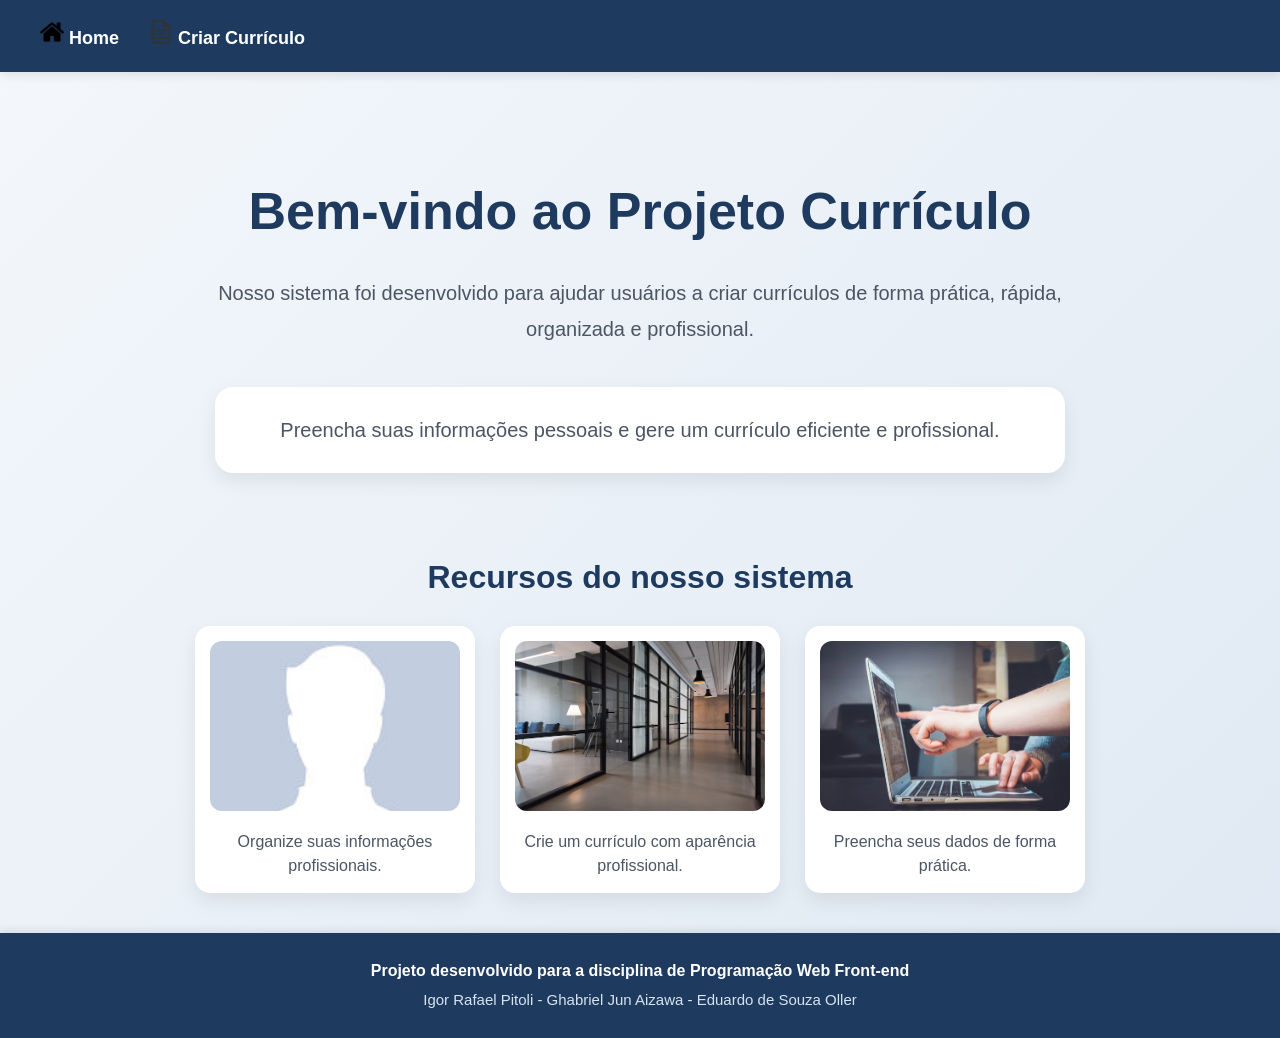
==== index.html @ 2158f94f "estilizando curriculo responsivo" ====
<!DOCTYPE html>
<html lang="pt-BR">
    <head>
        <meta charset="UTF-8">
        <meta name="viewport" content="width=device-width, initial-scale=1.0">
        <title>Home</title>
        <link rel="stylesheet" href="./css/style.css">
    </head>

    <body>
        <header>
            <nav>
                <a href="index.html"><img src="./icons/home.ico" alt="" width="24" height="24"> Home</a>
                <a href="criar_curriculo.html"><img src="./icons/docs.ico" alt="" width="24" height="24"> Criar Currículo</a>
            </nav>
        </header>
        <h1>Bem-vindo ao Projeto Currículo</h1>

        <div id="apresentacao">
            <p>Nosso sistema foi desenvolvido para ajudar usuários a criar currículos de forma prática, rápida, organizada e profissional.</p>
            <p>Preencha suas informações pessoais e gere um currículo eficiente e profissional.</p>
        </div>

        <section id="imagens-home">
            <h2>Recursos do nosso sistema</h2>

            <div class="galeria">
                <div class="card-imagem">
                    <img src="img/istockphoto-178849467-170x170.jpg" alt="Imagem de currículo">
                    <p>Organize suas informações profissionais.</p>
                </div>

                <div class="card-imagem">
                    <img src="img/photo-1497366754035-f200968a6e72.avif" alt="Mesa de trabalho">
                    <p>Crie um currículo com aparência profissional.</p>
                </div>

                <div class="card-imagem">
                    <img src="img/photo-1516321318423-f06f85e504b3.avif" alt="Pessoa usando notebook">
                    <p>Preencha seus dados de forma prática.</p>
                </div>
            </div>
        </section>

        <footer>
            <p>Projeto desenvolvido para a disciplina de Programação Web Front-end</p>
            <p>Igor Rafael Pitoli - Ghabriel Jun Aizawa - Eduardo de Souza Oller</p> 
        </footer>
    </body>
</html>
---- css/style.css ----
*{
    margin: 0;
    padding: 0;
    box-sizing: border-box;
    font-family: Arial, Helvetica, sans-serif;
}
body{
    background: linear-gradient(135deg, #f4f7fb, #dfe9f3);
    min-height: 100vh;
    color: #333;
    line-height: 1.5;
}
header{
    width: 100%;
    margin: 0;
}
nav{
    width: 100%;
    background: #1e3a5f;
    padding: 20px 40px;
    display: flex;
    gap: 30px;
    box-shadow: 0 3px 10px rgba(0,0,0,0.1);
}
nav a{
    color: white;
    text-decoration: none;
    font-size: 18px;
    font-weight: bold;
    transition: 0.3s;
}
nav a:hover{
    color: #d2e8ff;
}
body{
    display: flex;
    flex-direction: column;
    align-items: center;
}
h1{
    margin-top: 100px;
    font-size: 52px;
    color: #1e3a5f;
    text-align: center;
    margin-bottom: 25px;
}
#apresentacao{
    width: 100%;
    text-align: center;
}
#apresentacao p{
    width: 70%;
    max-width: 850px;
    text-align: center;
    font-size: 20px;
    line-height: 1.8;
    margin-bottom: 2em;
    margin-left: auto;
    margin-right: auto;
    color: #4b5563;
}
#apresentacao p:last-of-type{
    background: white;
    padding: 25px;
    border-radius: 18px;
    box-shadow: 0 8px 20px rgba(0,0,0,0.08);
}
footer{
    width: 100%;
    background: #1e3a5f;
    color: #ffffff;
    text-align: center;
    padding: 20px 10px;
    margin-top: auto;
    box-shadow: 0 -2px 8px rgba(0,0,0,0.1);
}
footer p{
    margin: 6px auto;
    font-size: 15px;
    line-height: 1.5;
}

footer p:first-child{
    font-weight: bold;
    font-size: 16px;
}

footer p:last-child{
    color: #d6e4f0;
}
@media(max-width: 768px){
    nav{
        justify-content: center;
        padding: 18px;
    }
    h1{
        font-size: 36px;
        margin-top: 70px;
        padding: 0 20px;
    }
    p{
        width: 90%;
        font-size: 18px;
    }
}
#imagens-home {
    width: 90%;
    max-width: 1000px;
    margin: 40px auto;
    text-align: center;
}

#imagens-home h2 {
    color: #1e3a5f;
    margin-bottom: 25px;
    font-size: 32px;
}

.galeria {
    display: flex;
    justify-content: center;
    gap: 25px;
    flex-wrap: wrap;
}

.card-imagem {
    background: white;
    width: 280px;
    padding: 15px;
    border-radius: 15px;
    box-shadow: 0 8px 20px rgba(0,0,0,0.08);
}

.card-imagem img {
    width: 100%;
    height: 170px;
    object-fit: cover;
    border-radius: 12px;
}

.card-imagem p {
    width: 100%;
    font-size: 16px;
    margin-top: 12px;
    color: #4b5563;
}
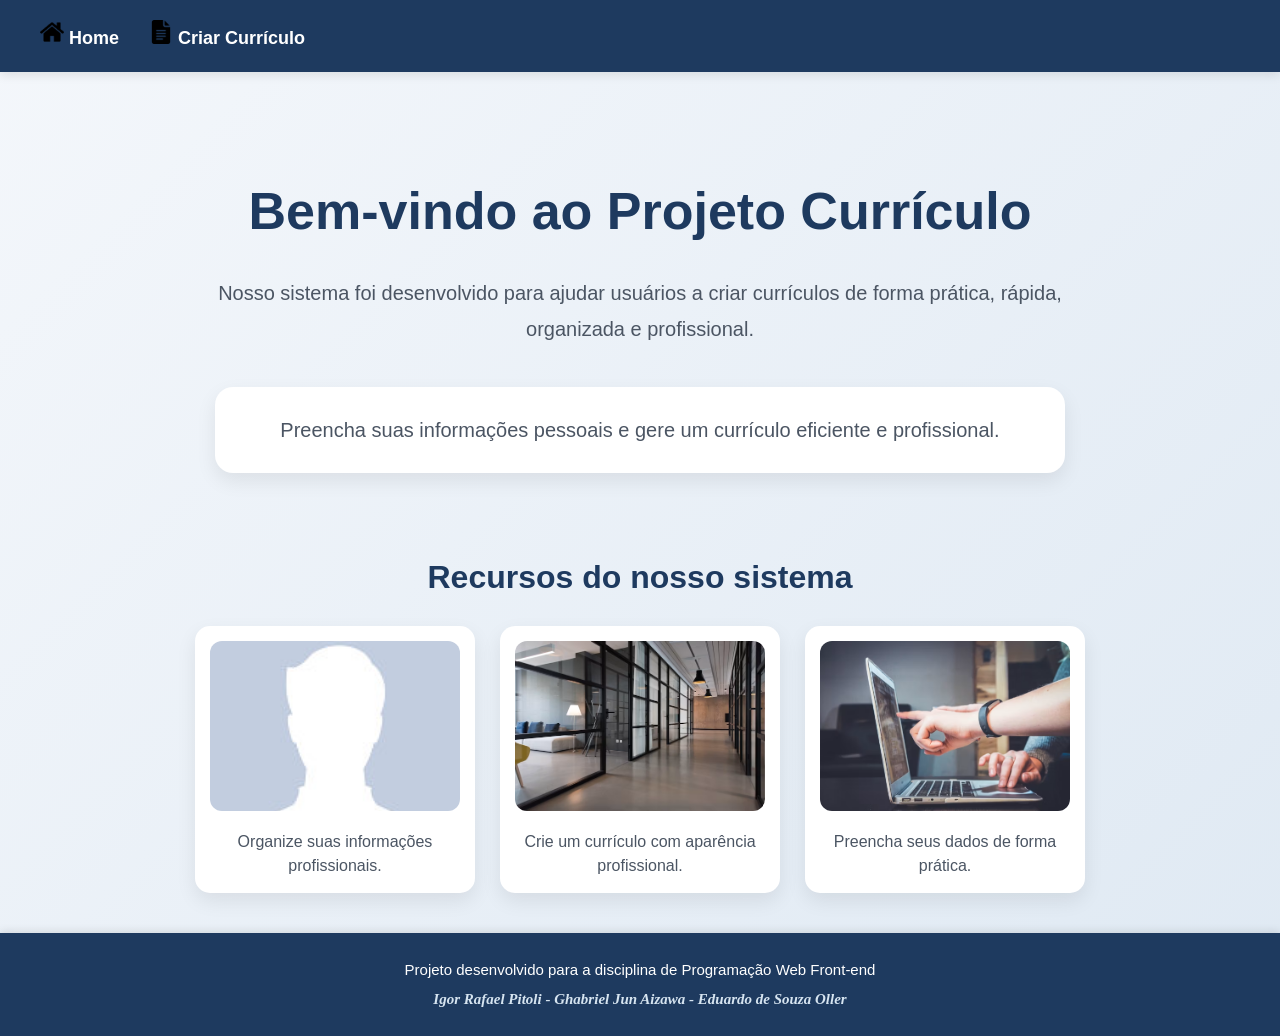
==== commit fd19457e: "adicionando script para gerar pdf curriculo" ====
--- a/index.html
+++ b/index.html
@@ -26,17 +26,17 @@
 
             <div class="galeria">
                 <div class="card-imagem">
-                    <img src="img/istockphoto-178849467-170x170.jpg" alt="Imagem de currículo">
+                    <img src="img/foto_perfil.jpg" alt="Imagem de currículo">
                     <p>Organize suas informações profissionais.</p>
                 </div>
 
                 <div class="card-imagem">
-                    <img src="img/photo-1497366754035-f200968a6e72.avif" alt="Mesa de trabalho">
+                    <img src="img/escritorio.avif" alt="Mesa de trabalho">
                     <p>Crie um currículo com aparência profissional.</p>
                 </div>
 
                 <div class="card-imagem">
-                    <img src="img/photo-1516321318423-f06f85e504b3.avif" alt="Pessoa usando notebook">
+                    <img src="img/tecnologia.avif" alt="Pessoa usando notebook">
                     <p>Preencha seus dados de forma prática.</p>
                 </div>
             </div>
@@ -44,7 +44,7 @@
 
         <footer>
             <p>Projeto desenvolvido para a disciplina de Programação Web Front-end</p>
-            <p>Igor Rafael Pitoli - Ghabriel Jun Aizawa - Eduardo de Souza Oller</p> 
+            <p><a href="">Igor Rafael Pitoli</a> - Ghabriel Jun Aizawa - <a href="https://www.linkedin.com/in/eduardo-de-souza-oller-25468441b/">Eduardo de Souza Oller</a></p> 
         </footer>
     </body>
 </html>
--- a/css/style.css
+++ b/css/style.css
@@ -79,14 +79,22 @@
     font-size: 15px;
     line-height: 1.5;
 }
-
-footer p:first-child{
+footer p:last-child{
     font-weight: bold;
-    font-size: 16px;
+    color: #d6e4f0;
+    font-family: Georgia, 'Times New Roman', Times, serif;
+    font-style: italic;
 }
-
-footer p:last-child{
+footer p:last-child a{
     color: #d6e4f0;
+    text-decoration: none;
+    font-family: Georgia, 'Times New Roman', Times, serif;
+    font-style: italic;
+}
+footer p:last-child a:hover{
+    position: relative;
+    bottom: 2px;
+    left: 2px;
 }
 @media(max-width: 768px){
     nav{
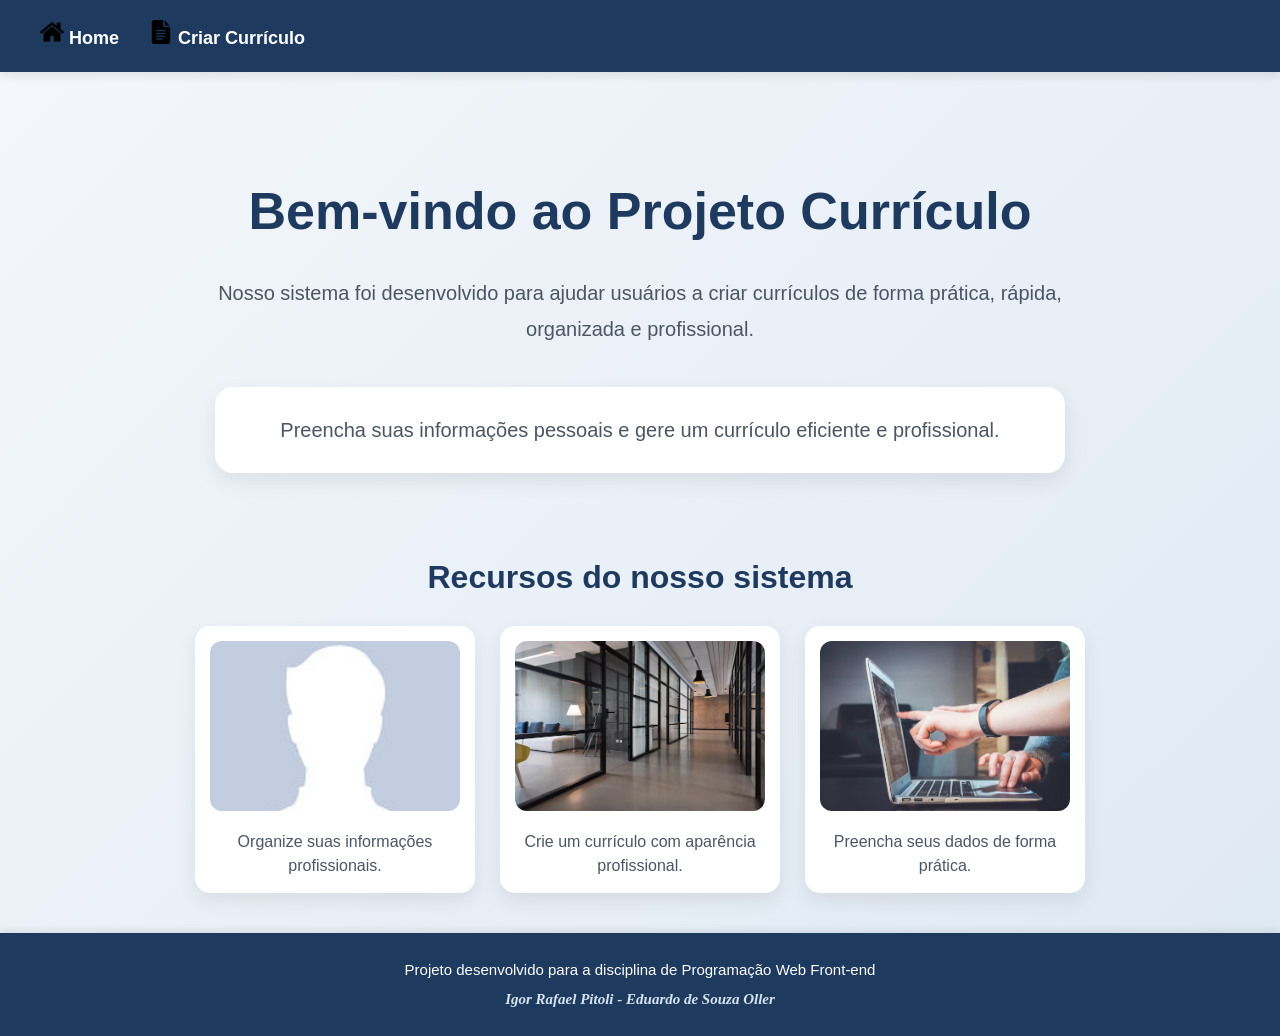
==== commit 8558e0d5: "atualizando integrantes" ====
--- a/index.html
+++ b/index.html
@@ -44,7 +44,7 @@
 
         <footer>
             <p>Projeto desenvolvido para a disciplina de Programação Web Front-end</p>
-            <p><a href="">Igor Rafael Pitoli</a> - Ghabriel Jun Aizawa - <a href="https://www.linkedin.com/in/eduardo-de-souza-oller-25468441b/">Eduardo de Souza Oller</a></p> 
+            <p><a href="">Igor Rafael Pitoli</a> - <a href="https://www.linkedin.com/in/eduardo-de-souza-oller-25468441b/">Eduardo de Souza Oller</a></p> 
         </footer>
     </body>
 </html>
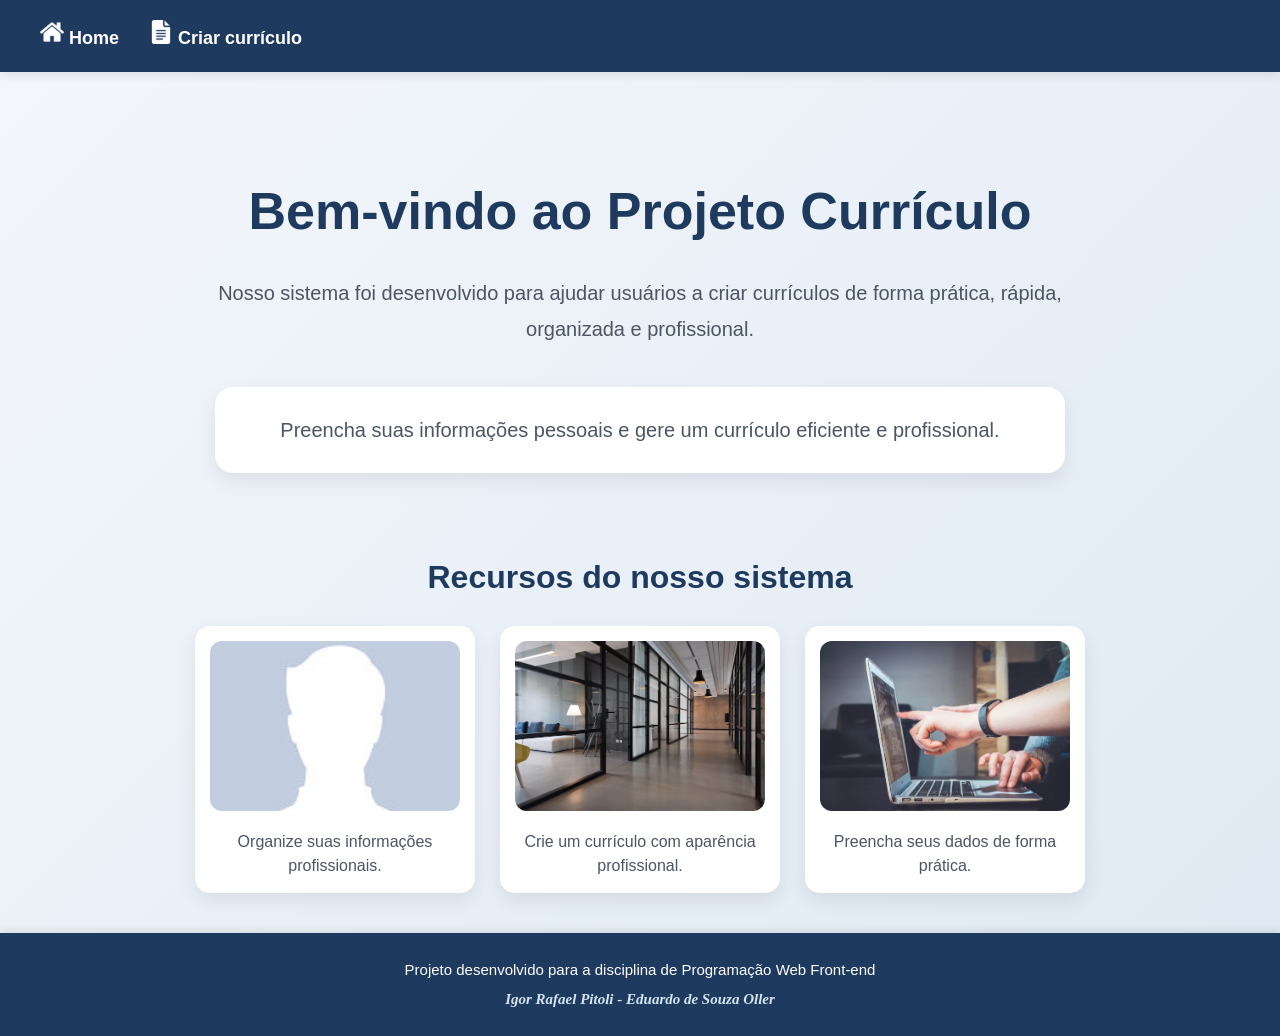
==== commit 94889180: "mudando a cor dos icones para branco" ====
--- a/index.html
+++ b/index.html
@@ -10,8 +10,8 @@
     <body>
         <header>
             <nav>
-                <a href="index.html"><img src="./icons/home.ico" alt="" width="24" height="24"> Home</a>
-                <a href="criar_curriculo.html"><img src="./icons/docs.ico" alt="" width="24" height="24"> Criar Currículo</a>
+                <a href="index.html"><img src="./icons/home.ico" alt="" width="24" height="24" class="icones">  Home</a>
+                <a href="criar_curriculo.html"><img src="./icons/docs.ico" alt="" width="24" height="24" class="icones">  Criar currículo</a>
             </nav>
         </header>
         <h1>Bem-vindo ao Projeto Currículo</h1>
@@ -44,7 +44,7 @@
 
         <footer>
             <p>Projeto desenvolvido para a disciplina de Programação Web Front-end</p>
-            <p><a href="">Igor Rafael Pitoli</a> - <a href="https://www.linkedin.com/in/eduardo-de-souza-oller-25468441b/">Eduardo de Souza Oller</a></p> 
+            <p><a href="https://www.linkedin.com/in/igor-rafael-pitoli-bbb43941b/">Igor Rafael Pitoli</a> - <a href="https://www.linkedin.com/in/eduardo-de-souza-oller-25468441b/">Eduardo de Souza Oller</a></p> 
         </footer>
     </body>
 </html>
--- a/css/style.css
+++ b/css/style.css
@@ -152,3 +152,6 @@
     margin-top: 12px;
     color: #4b5563;
 }
+.icones {
+  filter: invert(100%);
+}
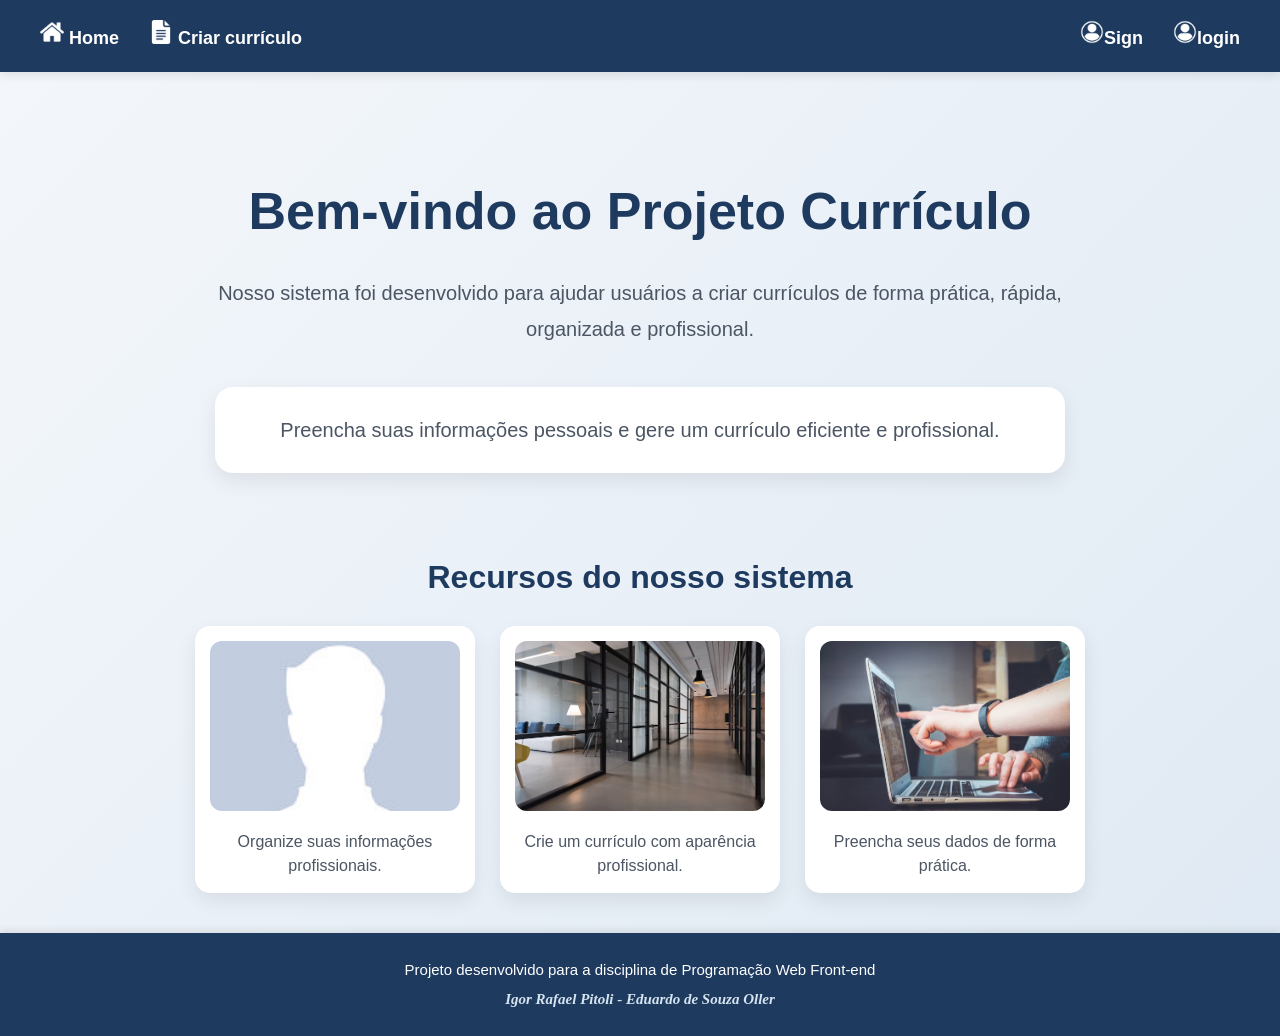
==== commit c3fd8300: "adicionando sign e login de usuario" ====
--- a/index.html
+++ b/index.html
@@ -12,6 +12,8 @@
             <nav>
                 <a href="index.html"><img src="./icons/home.ico" alt="" width="24" height="24" class="icones">  Home</a>
                 <a href="criar_curriculo.html"><img src="./icons/docs.ico" alt="" width="24" height="24" class="icones">  Criar currículo</a>
+                <a href="sign.html" id="sign"><img src="./icons/sign.ico" alt="" width="24" height="24" class="icones">Sign</a>
+                <a href="login.html" id="login"><img src="./icons/sign.ico" alt="" width="24" height="24" class="icones">login</a>
             </nav>
         </header>
         <h1>Bem-vindo ao Projeto Currículo</h1>
@@ -46,5 +48,17 @@
             <p>Projeto desenvolvido para a disciplina de Programação Web Front-end</p>
             <p><a href="https://www.linkedin.com/in/igor-rafael-pitoli-bbb43941b/">Igor Rafael Pitoli</a> - <a href="https://www.linkedin.com/in/eduardo-de-souza-oller-25468441b/">Eduardo de Souza Oller</a></p> 
         </footer>
+        <script>
+            const sessao = JSON.parse(sessionStorage.getItem('sessao'));
+            const sign = document.getElementById('sign');
+            const login = document.getElementById('login');
+            if (sessao && sessao.logado) {
+                console.log('Usuário logado:', sessao.nickname);
+                console.log('Nome completo:', sessao.nome, sessao.sobrenome);
+                console.log('Email:', sessao.email);
+                sign.classList.add('esconder');
+                login.classList.add('esconder');
+            }
+        </script>
     </body>
 </html>
--- a/css/style.css
+++ b/css/style.css
@@ -154,4 +154,15 @@
 }
 .icones {
   filter: invert(100%);
+}
+#sign{
+    flex-grow: 1;
+    text-align: right;
+}
+#login{
+    padding: auto;
+    text-align: right;
+}
+.esconder{
+    visibility: hidden;
 }
